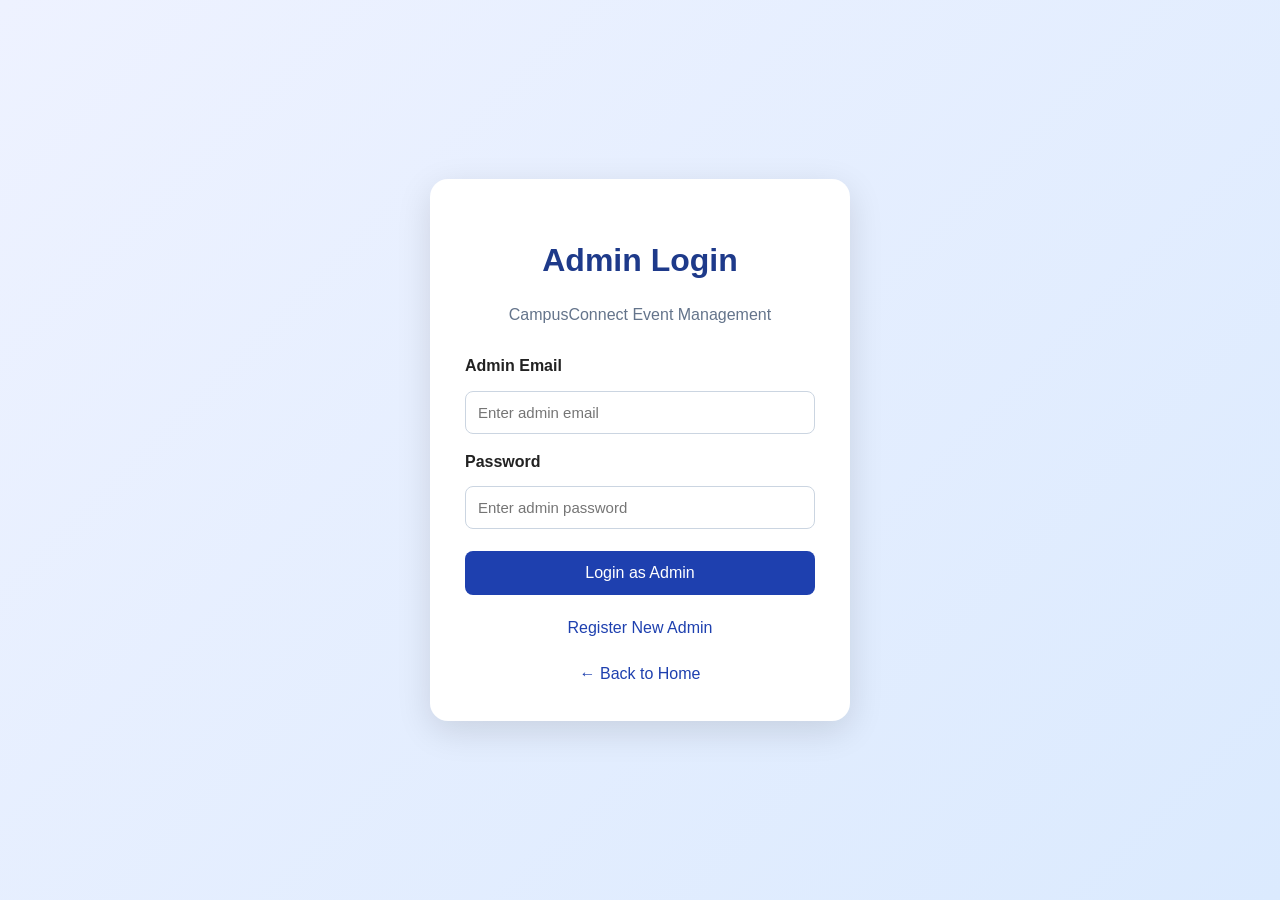
==== admin-dashboard.html @ 044b4eca "Add project files" ====
<!DOCTYPE html>
<html lang="en">
<head>
    <meta charset="UTF-8">
    <meta name="viewport" content="width=device-width, initial-scale=1.0">

    <title>Admin Dashboard | CampusConnect</title>

    <link rel="stylesheet" href="css/style.css">

    <style>
        body {
            margin: 0;
            background: #f1f5f9;
            font-family: Arial, sans-serif;
        }

        .admin-navbar {
            background: #1e3a8a;
            color: white;
            padding: 18px 30px;
            display: flex;
            justify-content: space-between;
            align-items: center;
            flex-wrap: wrap;
            gap: 12px;
        }

        .admin-navbar h2 {
            margin: 0;
        }

        .admin-navbar button {
            background: white;
            color: #1e3a8a;
            border: none;
            padding: 10px 16px;
            border-radius: 6px;
            cursor: pointer;
            font-weight: bold;
        }

        .admin-container {
            max-width: 1150px;
            margin: 30px auto;
            padding: 0 20px;
        }

        .welcome-section {
            margin-bottom: 25px;
        }

        .welcome-section h1 {
            color: #1e293b;
            margin-bottom: 8px;
        }

        .welcome-section p {
            color: #64748b;
        }

        .stats-grid {
            display: grid;
            grid-template-columns: repeat(auto-fit, minmax(200px, 1fr));
            gap: 20px;
            margin-bottom: 30px;
        }

        .stat-card {
            background: white;
            padding: 22px;
            border-radius: 12px;
            box-shadow: 0 3px 12px rgba(0, 0, 0, 0.06);
        }

        .stat-card h3 {
            margin: 0 0 12px;
            color: #64748b;
            font-size: 15px;
        }

        .stat-card p {
            margin: 0;
            color: #1e40af;
            font-size: 30px;
            font-weight: bold;
        }

        .admin-section {
            background: white;
            padding: 25px;
            border-radius: 12px;
            margin-bottom: 25px;
            box-shadow: 0 3px 12px rgba(0, 0, 0, 0.06);
        }

        .admin-section h2 {
            margin-top: 0;
            color: #1e3a8a;
        }

        .event-form {
            display: grid;
            grid-template-columns: repeat(2, minmax(0, 1fr));
            gap: 16px;
        }

        .form-group {
            display: flex;
            flex-direction: column;
            gap: 7px;
        }

        .form-group label {
            font-weight: bold;
            color: #334155;
        }

        .form-group input,
        .form-group select,
        .form-group textarea {
            width: 100%;
            box-sizing: border-box;
            padding: 11px;
            border: 1px solid #cbd5e1;
            border-radius: 6px;
            font-size: 14px;
        }

        .full-width {
            grid-column: 1 / -1;
        }

        .primary-button {
            background: #1e40af;
            color: white;
            border: none;
            padding: 12px 18px;
            border-radius: 6px;
            cursor: pointer;
            font-weight: bold;
        }

        .primary-button:hover {
            background: #1e3a8a;
        }

        .table-wrapper {
            width: 100%;
            overflow-x: auto;
        }

        table {
            width: 100%;
            border-collapse: collapse;
            margin-top: 15px;
            min-width: 650px;
        }

        th, td {
            text-align: left;
            padding: 13px;
            border-bottom: 1px solid #e2e8f0;
        }

        th {
            background: #eff6ff;
            color: #1e3a8a;
        }

        .delete-button {
            background: #dc2626;
            color: white;
            border: none;
            padding: 8px 12px;
            border-radius: 5px;
            cursor: pointer;
        }

        .delete-button:hover {
            background: #b91c1c;
        }

        .empty-message {
            color: #64748b;
            padding: 15px 0;
        }

        #adminMessage {
            margin-top: 15px;
            font-weight: bold;
        }

        @media (max-width: 600px) {
            .event-form {
                grid-template-columns: 1fr;
            }

            .full-width {
                grid-column: auto;
            }

            .admin-section {
                padding: 18px;
            }

            .admin-navbar {
                padding: 16px 20px;
            }
        }
    </style>
</head>

<body>

    <header class="admin-navbar">
        <h2>CampusConnect Admin</h2>
        <button id="adminLogoutButton" type="button">Logout</button>
    </header>

    <main class="admin-container">

        <section class="welcome-section">
            <h1>Admin Dashboard</h1>
            <p>Manage college events and view student registrations.</p>
        </section>

        <!-- Dashboard Statistics -->
        <section class="stats-grid">

            <div class="stat-card">
                <h3>Total Events</h3>
                <p id="totalEvents">0</p>
            </div>

            <div class="stat-card">
                <h3>Registered Students</h3>
                <p id="totalStudents">0</p>
            </div>

            <div class="stat-card">
                <h3>Total Registrations</h3>
                <p id="totalRegistrations">0</p>
            </div>

        </section>
        <!-- Student Management -->
<section class="admin-section">

    <h2>Manage Students</h2>

    <p>View all registered students and manage their accounts.</p>

    <div class="table-wrapper">
        <table>
            <thead>
                <tr>
                    <th>Student Name</th>
                    <th>Email</th>
                    <th>Enrollment Number</th>
                    <th>Department</th>
                    <th>Year</th>
                    <th>Action</th>
                </tr>
            </thead>

            <tbody id="adminStudentsTable">
                <tr>
                    <td colspan="6">Loading students...</td>
                </tr>
            </tbody>
        </table>
    </div>

    <p id="studentManagementMessage" aria-live="polite"></p>

</section>
        <!-- Add Event Form -->
        
        <section class="admin-section">

            <h2>Add New Event</h2>

            <form id="addEventForm" class="event-form">

                <div class="form-group">
                    <label for="eventTitle">Event Name</label>
                    <input
                        type="text"
                        id="eventTitle"
                        placeholder="Enter event name"
                        required
                    >
                </div>

                <div class="form-group">
                    <label for="eventCategory">Category</label>
                    <select id="eventCategory" required>
                        <option value="">Select category</option>
                        <option value="Technical">Technical</option>
                        <option value="Cultural">Cultural</option>
                        <option value="Sports">Sports</option>
                        <option value="Workshop">Workshop</option>
                        <option value="Other">Other</option>
                    </select>
                </div>

                <div class="form-group">
                    <label for="eventDate">Event Date</label>
                    <input type="date" id="eventDate" required>
                </div>

                <div class="form-group">
                    <label for="eventTime">Event Time</label>
                    <input
                        type="text"
                        id="eventTime"
                        placeholder="Example: 10:00 AM"
                        required
                    >
                </div>

                <div class="form-group">
                    <label for="eventVenue">Venue</label>
                    <input
                        type="text"
                        id="eventVenue"
                        placeholder="Enter venue"
                        required
                    >
                </div>

                <div class="form-group">
                    <label for="eventOrganizer">Organizer</label>
                    <input
                        type="text"
                        id="eventOrganizer"
                        placeholder="Enter organizer name"
                        required
                    >
                </div>

                <div class="form-group">
                    <label for="eventSeats">Available Seats</label>
                    <input
                        type="number"
                        id="eventSeats"
                        min="1"
                        placeholder="Enter available seats"
                        required
                    >
                </div>

                <div class="form-group full-width">
                    <label for="eventDescription">Event Description</label>
                    <textarea
                        id="eventDescription"
                        rows="3"
                        placeholder="Describe the event"
                    ></textarea>
                </div>

                <div class="full-width">
                    <button type="submit" class="primary-button">
                        Add Event
                    </button>
                </div>

            </form>

            <p id="adminMessage" aria-live="polite"></p>

        </section>

        <!-- Manage Events -->
        <section class="admin-section">

            <h2>Manage Events</h2>

            <div class="table-wrapper">
                <table>
                    <thead>
                        <tr>
                            <th>Event Name</th>
                            <th>Category</th>
                            <th>Date</th>
                            <th>Venue</th>
                            <th>Seats</th>
                            <th>Action</th>
                        </tr>
                    </thead>

                    <tbody id="adminEventsTable">
                        <tr>
                            <td colspan="6">Loading events...</td>
                        </tr>
                    </tbody>
                </table>
            </div>

        </section>

        <!-- Student Registrations -->
        <section class="admin-section">

            <h2>Student Event Registrations</h2>

            <div class="table-wrapper">
                <table>
                    <thead>
                        <tr>
                            <th>Student Name</th>
                            <th>Email</th>
                            <th>Student ID</th>
                            <th>Department</th>
                            <th>Event Name</th>
                        </tr>
                    </thead>

                    <tbody id="adminRegistrationsTable">
                        <tr>
                            <td colspan="5">Loading registrations...</td>
                        </tr>
                    </tbody>
                </table>
            </div>

        </section>

    </main>

    <script src="js/admin.js"></script>

</body>
</html>
---- css/style.css ----
* {
    box-sizing: border-box;
}

body {
    margin: 0;
    font-family: Arial, sans-serif;
    background: #f4f6f9;
    color: #222;
    line-height: 1.6;
}

header {
    background: #243b6b;
    color: white;
    padding: 15px 6%;
    display: flex;
    align-items: center;
    justify-content: space-between;
    flex-wrap: wrap;
    gap: 12px;
}

header h1 {
    margin: 0;
    font-size: 26px;
}

nav {
    display: flex;
    gap: 18px;
    flex-wrap: wrap;
}

nav a {
    color: white;
    text-decoration: none;
}

nav a:hover {
    text-decoration: underline;
}

.hero {
    text-align: center;
    padding: 100px 20px;
    min-height: 70vh;
}

.hero h2 {
    font-size: 38px;
    color: #243b6b;
}

.hero p {
    max-width: 650px;
    margin: 15px auto 25px;
}

.hero-buttons {
    display: flex;
    justify-content: center;
    gap: 12px;
    flex-wrap: wrap;
}

.button-link,
button {
    display: inline-block;
    border: none;
    background: #243b6b;
    color: white;
    padding: 11px 20px;
    border-radius: 5px;
    cursor: pointer;
    text-decoration: none;
    font-size: 15px;
}

.button-link:hover,
button:hover {
    background: #17294d;
}

.button-link.secondary {
    background: #4d647f;
}

.form-container,
.details-container {
    width: 90%;
    max-width: 600px;
    margin: 35px auto;
    padding: 25px;
    background: white;
    border-radius: 8px;
    box-shadow: 0 3px 12px rgba(0, 0, 0, 0.08);
}

.form-container h2,
.details-container h2 {
    margin-top: 0;
    color: #243b6b;
}

form label {
    display: block;
    margin-top: 12px;
    font-weight: bold;
}

form input,
form select,
.filter-container input,
.filter-container select {
    width: 100%;
    padding: 11px;
    margin-top: 5px;
    border: 1px solid #ccc;
    border-radius: 5px;
    font-size: 15px;
}

form button {
    width: 100%;
    margin-top: 20px;
}

#registerMessage,
#loginMessage,
#eventMessage,
#dashboardMessage,
#myEventsMessage {
    margin-top: 15px;
    font-weight: bold;
}

.page-container {
    width: 90%;
    max-width: 1100px;
    margin: 35px auto;
}

.page-container h2 {
    color: #243b6b;
}

.filter-container {
    display: grid;
    grid-template-columns: 2fr 1fr;
    gap: 15px;
    margin: 25px 0;
}

.event-container {
    display: grid;
    grid-template-columns: repeat(auto-fit, minmax(250px, 1fr));
    gap: 20px;
}

.event-card {
    background: white;
    padding: 20px;
    border-radius: 8px;
    box-shadow: 0 3px 12px rgba(0, 0, 0, 0.08);
}

.event-card h3 {
    color: #243b6b;
    margin-top: 0;
}

.event-card p {
    margin: 8px 0;
}

.event-category {
    display: inline-block;
    background: #e7ecf8;
    color: #243b6b;
    padding: 4px 9px;
    border-radius: 4px;
    font-size: 13px;
}

.details-btn {
    display: inline-block;
    background: #243b6b;
    color: white;
    text-decoration: none;
    padding: 9px 14px;
    border-radius: 5px;
    margin-top: 12px;
}

.details-btn:hover {
    background: #17294d;
}

.cancel-btn {
    background: #b52b36;
    margin-top: 10px;
}

.cancel-btn:hover {
    background: #861e27;
}

footer {
    text-align: center;
    padding: 18px;
    background: #e7eaf0;
}

@media (max-width: 600px) {
    header {
        flex-direction: column;
        text-align: center;
    }

    nav {
        justify-content: center;
    }

    .hero {
        padding: 60px 20px;
    }

    .hero h2 {
        font-size: 30px;
    }

    .filter-container {
        grid-template-columns: 1fr;
    }
}


/* CampusConnect Creative Home Page */

.home-header {
    background: #102653;
    color: white;
    padding: 18px 7%;
    display: flex;
    justify-content: space-between;
    align-items: center;
    gap: 20px;
}

.logo {
    color: white;
    text-decoration: none;
    font-size: 25px;
    font-weight: bold;
    white-space: nowrap;
}

.logo span:last-child {
    color: #54c8ff;
}

.logo-icon {
    margin-right: 7px;
}

.home-header nav {
    display: flex;
    align-items: center;
    gap: 24px;
}

.home-header nav a {
    color: #f3f6ff;
    text-decoration: none;
    font-size: 15px;
}

.home-header nav a:hover,
.home-header nav a.active {
    color: #54c8ff;
}

.home-header nav .nav-register {
    background: #1686f8;
    padding: 10px 17px;
    border-radius: 25px;
    color: white;
}

.home-hero {
    min-height: 550px;
    padding: 65px 7%;
    display: grid;
    grid-template-columns: 1.05fr 0.95fr;
    align-items: center;
    gap: 35px;
    overflow: hidden;
    background: linear-gradient(135deg, #eaf7ff, #f7f3ff);
}

.hero-content {
    max-width: 600px;
    position: relative;
    z-index: 2;
}

.hero-tag {
    display: inline-block;
    background: white;
    color: #1767c5;
    border: 1px solid #d4e8ff;
    border-radius: 25px;
    padding: 9px 15px;
    font-size: 12px;
    font-weight: bold;
    letter-spacing: 1px;
}

.hero-content h1 {
    font-size: clamp(36px, 4.5vw, 58px);
    line-height: 1.12;
    color: #142951;
    margin: 22px 0;
}

.hero-content h1 span {
    display: block;
    color: #1686f8;
}

.hero-content > p {
    color: #536581;
    font-size: 17px;
    line-height: 1.8;
    max-width: 520px;
}

.hero-buttons {
    display: flex;
    gap: 14px;
    flex-wrap: wrap;
    margin-top: 28px;
}

.primary-btn,
.secondary-btn {
    display: inline-block;
    text-decoration: none;
    padding: 14px 23px;
    border-radius: 30px;
    font-weight: bold;
    transition: 0.25s;
}

.primary-btn {
    background: linear-gradient(135deg, #0878f9, #5146e5);
    color: white;
    box-shadow: 0 8px 20px rgba(31, 105, 220, 0.2);
}

.primary-btn span {
    margin-left: 10px;
}

.primary-btn:hover {
    transform: translateY(-3px);
    box-shadow: 0 12px 25px rgba(31, 105, 220, 0.3);
}

.secondary-btn {
    color: #173365;
    border: 1px solid #aabfdf;
    background: white;
}

.secondary-btn:hover {
    background: #e8f2ff;
}

.hero-highlights {
    display: flex;
    gap: 20px;
    flex-wrap: wrap;
    margin-top: 35px;
}

.hero-highlights div {
    display: flex;
    align-items: center;
    gap: 8px;
    color: #354764;
    font-size: 12px;
    font-weight: bold;
}

.hero-highlights strong {
    font-size: 20px;
}

.hero-visual {
    min-height: 390px;
    position: relative;
    display: flex;
    align-items: center;
    justify-content: center;
}

.visual-circle {
    position: absolute;
    border-radius: 50%;
}

.circle-one {
    width: 330px;
    height: 330px;
    background: #d4eaff;
}

.circle-two {
    width: 250px;
    height: 250px;
    background: #c6dcff;
    opacity: 0.7;
}

.campus-illustration {
    width: 100%;
    max-width: 440px;
    height: 330px;
    position: relative;
    z-index: 1;
}

.sun {
    position: absolute;
    top: 15px;
    right: 45px;
    width: 65px;
    height: 65px;
    background: #ffd66b;
    border-radius: 50%;
}

.college-building {
    position: absolute;
    top: 65px;
    left: 50%;
    transform: translateX(-50%);
    width: 235px;
}

.building-roof {
    height: 25px;
    background: #f4a261;
    border: 4px solid #d7834b;
    border-radius: 5px 5px 0 0;
}

.building-main {
    position: relative;
    height: 140px;
    background: #fff2df;
    border: 4px solid #e7b98e;
    border-top: none;
    text-align: center;
    padding: 10px;
}

.building-label {
    color: #526787;
    font-weight: bold;
    font-size: 12px;
    margin-bottom: 12px;
}

.building-columns {
    display: flex;
    justify-content: space-around;
}

.building-columns span {
    height: 65px;
    width: 25px;
    background: #9bd5f5;
    border: 3px solid white;
    border-radius: 4px;
}

.building-door {
    position: absolute;
    bottom: 0;
    left: calc(50% - 17px);
    height: 45px;
    width: 34px;
    background: #5e779a;
    border-radius: 12px 12px 0 0;
}

.ground {
    position: absolute;
    bottom: 12px;
    left: 0;
    right: 0;
    height: 65px;
    background: #a7dbad;
    border-radius: 50% 50% 12px 12px;
}

.person {
    position: absolute;
    z-index: 3;
    bottom: 40px;
    width: 48px;
    height: 120px;
}

.person-one {
    left: 55px;
}

.person-two {
    left: 180px;
    bottom: 32px;
}

.person-three {
    right: 45px;
}

.person-head {
    width: 29px;
    height: 31px;
    background: #e8ae84;
    border-radius: 50%;
    margin: 0 auto;
    border-top: 7px solid #463329;
}

.person-body {
    width: 46px;
    height: 52px;
    background: #2876d2;
    border-radius: 12px 12px 5px 5px;
    margin-top: 4px;
}

.person-two .person-body {
    background: #8c5bd6;
}

.person-three .person-body {
    background: #f08b65;
}

.person-leg {
    position: absolute;
    bottom: 0;
    width: 14px;
    height: 36px;
    background: #30415c;
    border-radius: 4px;
}

.person-leg.left {
    left: 7px;
}

.person-leg.right {
    right: 7px;
}

.floating-card {
    position: absolute;
    z-index: 4;
    display: flex;
    align-items: center;
    gap: 12px;
    padding: 13px 16px;
    background: white;
    border-radius: 13px;
    box-shadow: 0 8px 25px rgba(29, 60, 112, 0.13);
}

.floating-card > span {
    font-size: 27px;
}

.floating-card strong,
.floating-card small {
    display: block;
}

.floating-card strong {
    color: #18315d;
    font-size: 13px;
}

.floating-card small {
    color: #77849a;
    font-size: 11px;
    margin-top: 4px;
}

.card-top {
    top: 15px;
    left: 0;
}

.card-bottom {
    right: -5px;
    bottom: 0;
}

.features-section {
    padding: 70px 7%;
    background: white;
}

.section-heading {
    text-align: center;
    margin-bottom: 40px;
}

.section-heading > span {
    color: #167cf0;
    font-size: 12px;
    font-weight: bold;
    letter-spacing: 2px;
}

.section-heading h2 {
    color: #172d53;
    font-size: 32px;
    margin: 12px 0;
}

.section-heading p {
    color: #728099;
}

.features-grid {
    display: grid;
    grid-template-columns: repeat(4, 1fr);
    gap: 22px;
}

.feature-card {
    padding: 27px 20px;
    border: 1px solid #edf0f7;
    border-radius: 15px;
    text-align: center;
    transition: 0.25s;
}

.feature-card:hover {
    transform: translateY(-6px);
    box-shadow: 0 12px 30px rgba(29, 60, 112, 0.1);
}

.feature-icon {
    width: 65px;
    height: 65px;
    border-radius: 20px;
    display: grid;
    place-items: center;
    margin: 0 auto 18px;
    font-size: 29px;
}

.feature-icon.blue {
    background: #e0efff;
}

.feature-icon.purple {
    background: #f0e6ff;
}

.feature-icon.orange {
    background: #fff0d7;
}

.feature-icon.green {
    background: #dff8ed;
}

.feature-card h3 {
    color: #18315d;
    font-size: 18px;
}

.feature-card p {
    color: #728099;
    line-height: 1.7;
    font-size: 14px;
}

.join-section {
    margin: 25px 7% 55px;
    padding: 45px 20px;
    text-align: center;
    border-radius: 20px;
    background: linear-gradient(120deg, #153568, #5146bc);
    color: white;
}

.join-section h2 {
    font-size: 29px;
}

.join-section p {
    margin-bottom: 25px;
    color: #e0eaff;
}

.join-section .primary-btn {
    background: white;
    color: #234e9a;
}

.home-footer {
    background: #102653;
    color: white;
    text-align: center;
    padding: 20px;
}

@media (max-width: 900px) {
    .home-header {
        flex-direction: column;
    }

    .home-header nav {
        justify-content: center;
        gap: 14px;
        flex-wrap: wrap;
    }

    .home-hero {
        grid-template-columns: 1fr;
        text-align: center;
    }

    .hero-content {
        margin: auto;
    }

    .hero-content > p {
        margin-left: auto;
        margin-right: auto;
    }

    .hero-buttons,
    .hero-highlights {
        justify-content: center;
    }

    .hero-visual {
        width: 100%;
        max-width: 500px;
        margin: auto;
    }

    .features-grid {
        grid-template-columns: repeat(2, 1fr);
    }
}

@media (max-width: 520px) {
    .home-header nav {
        gap: 12px;
    }

    .home-header nav a {
        font-size: 13px;
    }

    .home-hero {
        padding: 45px 6%;
    }

    .hero-content h1 {
        font-size: 37px;
    }

    .hero-highlights {
        gap: 12px;
    }

    .hero-visual {
        transform: scale(0.9);
        margin: -10px 0;
    }

    .features-grid {
        grid-template-columns: 1fr;
    }

    .section-heading h2 {
        font-size: 26px;
    }

    .join-section h2 {
        font-size: 24px;
    }
}

.admin-login-btn {
    display: inline-block;
    padding: 12px 24px;
    background-color: #6c63ff;
    color: white;
    text-decoration: none;
    border-radius: 8px;
    font-weight: bold;
    margin: 10px;
    transition: 0.3s;
}

.admin-login-btn:hover {
    background-color: #5148d8;
    transform: translateY(-2px);
}

/* ===== CampusConnect Design Improvements ===== */

* {
    box-sizing: border-box;
}

body {
    font-family: Arial, sans-serif;
    margin: 0;
    background-color: #f4f6fb;
    color: #222;
    line-height: 1.6;
}

h1, h2, h3 {
    color: #26356b;
}

button,
input,
select,
textarea {
    font-family: inherit;
    font-size: 15px;
}

button {
    cursor: pointer;
    transition: background-color 0.3s ease, transform 0.2s ease;
}

button:hover {
    transform: translateY(-2px);
}

input,
select,
textarea {
    max-width: 100%;
    padding: 10px 12px;
    border: 1px solid #d0d5e2;
    border-radius: 6px;
}

input:focus,
select:focus,
textarea:focus {
    outline: 2px solid #6c63ff;
    outline-offset: 1px;
}

.event-container {
    display: grid;
    grid-template-columns: repeat(auto-fit, minmax(260px, 1fr));
    gap: 22px;
    padding: 20px 0;
}

.event-card {
    background-color: #ffffff;
    padding: 22px;
    border-radius: 12px;
    box-shadow: 0 4px 15px rgba(0, 0, 0, 0.07);
    transition: transform 0.25s ease, box-shadow 0.25s ease;
}

.event-card:hover {
    transform: translateY(-5px);
    box-shadow: 0 8px 22px rgba(0, 0, 0, 0.12);
}

.filter-container {
    display: flex;
    flex-wrap: wrap;
    gap: 12px;
    margin: 20px 0;
}

.filter-container input {
    flex: 1;
    min-width: 200px;
}

.filter-container select {
    min-width: 170px;
}

.admin-section {
    background-color: #ffffff;
    margin: 25px 0;
    padding: 24px;
    border-radius: 12px;
    box-shadow: 0 4px 15px rgba(0, 0, 0, 0.05);
}

.table-wrapper {
    width: 100%;
    overflow-x: auto;
}

table {
    width: 100%;
    border-collapse: collapse;
    margin-top: 15px;
    background-color: #ffffff;
}

th,
td {
    padding: 12px;
    text-align: left;
    border-bottom: 1px solid #e5e7ef;
}

th {
    background-color: #eef0ff;
    color: #26356b;
}

tr:hover td {
    background-color: #f8f9ff;
}

@media (max-width: 600px) {
    .admin-section {
        padding: 15px;
    }

    th,
    td {
        padding: 9px;
        font-size: 13px;
    }

    .filter-container {
        flex-direction: column;
    }

    .filter-container input,
    .filter-container select {
        width: 100%;
    }
}
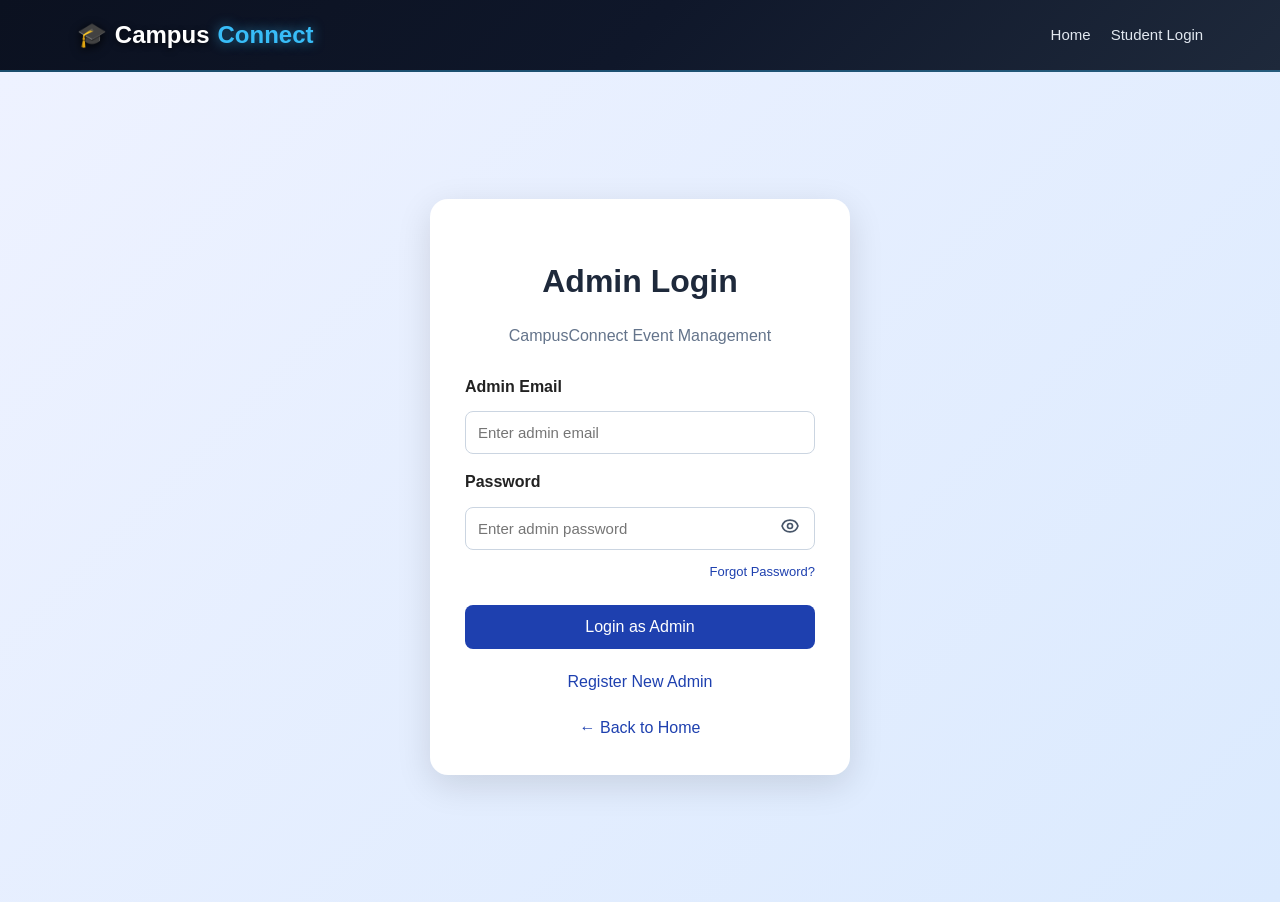
==== commit 025f9831: "Fix navbar brand heading visibility and contrast across all pages" ====
--- a/admin-dashboard.html
+++ b/admin-dashboard.html
@@ -1,5 +1,6 @@
 <!DOCTYPE html>
 <html lang="en">
+
 <head>
     <meta charset="UTF-8">
     <meta name="viewport" content="width=device-width, initial-scale=1.0">
@@ -16,28 +17,75 @@
         }
 
         .admin-navbar {
-            background: #1e3a8a;
-            color: white;
-            padding: 18px 30px;
+            background: linear-gradient(135deg, #0b1120 0%, #0f172a 50%, #1e293b 100%) !important;
+            color: #ffffff !important;
+            padding: 16px 30px;
             display: flex;
             justify-content: space-between;
             align-items: center;
             flex-wrap: wrap;
-            gap: 12px;
-        }
-
-        .admin-navbar h2 {
-            margin: 0;
+            gap: 15px;
+            box-shadow: 0 4px 20px rgba(0, 0, 0, 0.25) !important;
+            border-bottom: 2px solid rgba(56, 189, 248, 0.35) !important;
+        }
+
+        .admin-navbar .logo,
+        .admin-navbar a.logo,
+        .admin-navbar a.logo:link,
+        .admin-navbar a.logo:visited,
+        .admin-navbar a.logo:hover,
+        .admin-navbar a.logo:active {
+            color: #ffffff !important;
+            text-decoration: none !important;
+            font-size: 24px;
+            font-weight: 700;
+            display: inline-flex;
+            align-items: center;
+            gap: 8px;
+            text-shadow: 0 2px 8px rgba(0, 0, 0, 0.6);
+        }
+
+        .admin-navbar .logo .brand-campus {
+            color: #ffffff !important;
+            font-weight: 700;
+        }
+
+        .admin-navbar .logo .brand-connect,
+        .admin-navbar .logo span:last-child {
+            color: #38bdf8 !important;
+            font-weight: 700;
+            text-shadow: 0 0 12px rgba(56, 189, 248, 0.6);
+        }
+
+        .admin-navbar .admin-badge {
+            background: rgba(56, 189, 248, 0.18);
+            color: #38bdf8 !important;
+            border: 1px solid rgba(56, 189, 248, 0.4);
+            font-size: 12px;
+            font-weight: 700;
+            padding: 3px 10px;
+            border-radius: 12px;
+            margin-left: 8px;
+            text-transform: uppercase;
+            letter-spacing: 0.5px;
         }
 
         .admin-navbar button {
-            background: white;
-            color: #1e3a8a;
+            background: #ffffff;
+            color: #0f172a;
             border: none;
-            padding: 10px 16px;
-            border-radius: 6px;
+            padding: 9px 18px;
+            border-radius: 8px;
             cursor: pointer;
-            font-weight: bold;
+            font-weight: 700;
+            box-shadow: 0 2px 8px rgba(0, 0, 0, 0.15);
+            transition: all 0.2s ease;
+        }
+
+        .admin-navbar button:hover {
+            background: #ef4444;
+            color: #ffffff;
+            box-shadow: 0 4px 12px rgba(239, 68, 68, 0.35);
         }
 
         .admin-container {
@@ -157,7 +205,8 @@
             min-width: 650px;
         }
 
-        th, td {
+        th,
+        td {
             text-align: left;
             padding: 13px;
             border-bottom: 1px solid #e2e8f0;
@@ -214,8 +263,15 @@
 <body>
 
     <header class="admin-navbar">
-        <h2>CampusConnect Admin</h2>
-        <button id="adminLogoutButton" type="button">Logout</button>
+        <a href="index.html" class="logo" style="color: #ffffff !important; text-decoration: none !important; font-size: 24px; font-weight: 700; display: inline-flex; align-items: center; gap: 8px;">
+            <span class="logo-icon" style="font-size: 24px;">🎓</span>
+            <span class="brand-campus" style="color: #ffffff !important;">Campus</span><span class="brand-connect" style="color: #38bdf8 !important;">Connect</span>
+            <span class="admin-badge">Admin</span>
+        </a>
+        <div style="display: flex; align-items: center; gap: 18px;">
+            <a href="index.html" style="color: #e2e8f0; text-decoration: none; font-size: 14px; font-weight: 500;">Home</a>
+            <button id="adminLogoutButton" type="button">Logout</button>
+        </div>
     </header>
 
     <main class="admin-container">
@@ -245,38 +301,38 @@
 
         </section>
         <!-- Student Management -->
-<section class="admin-section">
-
-    <h2>Manage Students</h2>
-
-    <p>View all registered students and manage their accounts.</p>
-
-    <div class="table-wrapper">
-        <table>
-            <thead>
-                <tr>
-                    <th>Student Name</th>
-                    <th>Email</th>
-                    <th>Enrollment Number</th>
-                    <th>Department</th>
-                    <th>Year</th>
-                    <th>Action</th>
-                </tr>
-            </thead>
-
-            <tbody id="adminStudentsTable">
-                <tr>
-                    <td colspan="6">Loading students...</td>
-                </tr>
-            </tbody>
-        </table>
-    </div>
-
-    <p id="studentManagementMessage" aria-live="polite"></p>
-
-</section>
+        <section class="admin-section">
+
+            <h2>Manage Students</h2>
+
+            <p>View all registered students and manage their accounts.</p>
+
+            <div class="table-wrapper">
+                <table>
+                    <thead>
+                        <tr>
+                            <th>Student Name</th>
+                            <th>Email</th>
+                            <th>Enrollment Number</th>
+                            <th>Department</th>
+                            <th>Year</th>
+                            <th>Action</th>
+                        </tr>
+                    </thead>
+
+                    <tbody id="adminStudentsTable">
+                        <tr>
+                            <td colspan="6">Loading students...</td>
+                        </tr>
+                    </tbody>
+                </table>
+            </div>
+
+            <p id="studentManagementMessage" aria-live="polite"></p>
+
+        </section>
         <!-- Add Event Form -->
-        
+
         <section class="admin-section">
 
             <h2>Add New Event</h2>
@@ -285,12 +341,7 @@
 
                 <div class="form-group">
                     <label for="eventTitle">Event Name</label>
-                    <input
-                        type="text"
-                        id="eventTitle"
-                        placeholder="Enter event name"
-                        required
-                    >
+                    <input type="text" id="eventTitle" placeholder="Enter event name" required>
                 </div>
 
                 <div class="form-group">
@@ -312,52 +363,27 @@
 
                 <div class="form-group">
                     <label for="eventTime">Event Time</label>
-                    <input
-                        type="text"
-                        id="eventTime"
-                        placeholder="Example: 10:00 AM"
-                        required
-                    >
+                    <input type="text" id="eventTime" placeholder="Example: 10:00 AM" required>
                 </div>
 
                 <div class="form-group">
                     <label for="eventVenue">Venue</label>
-                    <input
-                        type="text"
-                        id="eventVenue"
-                        placeholder="Enter venue"
-                        required
-                    >
+                    <input type="text" id="eventVenue" placeholder="Enter venue" required>
                 </div>
 
                 <div class="form-group">
                     <label for="eventOrganizer">Organizer</label>
-                    <input
-                        type="text"
-                        id="eventOrganizer"
-                        placeholder="Enter organizer name"
-                        required
-                    >
+                    <input type="text" id="eventOrganizer" placeholder="Enter organizer name" required>
                 </div>
 
                 <div class="form-group">
                     <label for="eventSeats">Available Seats</label>
-                    <input
-                        type="number"
-                        id="eventSeats"
-                        min="1"
-                        placeholder="Enter available seats"
-                        required
-                    >
+                    <input type="number" id="eventSeats" min="1" placeholder="Enter available seats" required>
                 </div>
 
                 <div class="form-group full-width">
                     <label for="eventDescription">Event Description</label>
-                    <textarea
-                        id="eventDescription"
-                        rows="3"
-                        placeholder="Describe the event"
-                    ></textarea>
+                    <textarea id="eventDescription" rows="3" placeholder="Describe the event"></textarea>
                 </div>
 
                 <div class="full-width">
@@ -432,4 +458,5 @@
     <script src="js/admin.js"></script>
 
 </body>
+
 </html>
--- a/css/style.css
+++ b/css/style.css
@@ -11,34 +11,52 @@
 }
 
 header {
-    background: #243b6b;
-    color: white;
-    padding: 15px 6%;
+    background: linear-gradient(135deg, #0b1120 0%, #0f172a 50%, #1e293b 100%) !important;
+    color: #ffffff !important;
+    padding: 16px 6%;
     display: flex;
     align-items: center;
     justify-content: space-between;
     flex-wrap: wrap;
-    gap: 12px;
-}
-
-header h1 {
+    gap: 16px;
+    box-shadow: 0 4px 20px rgba(0, 0, 0, 0.25) !important;
+    border-bottom: 2px solid rgba(56, 189, 248, 0.35) !important;
+}
+
+header h1,
+header h2,
+header h3 {
     margin: 0;
-    font-size: 26px;
+    font-size: 24px;
+    font-weight: 700;
+    color: #ffffff !important;
+    text-shadow: 0 2px 8px rgba(0, 0, 0, 0.6);
+}
+
+header h1 span,
+header h2 span {
+    color: #38bdf8 !important;
+    text-shadow: 0 0 12px rgba(56, 189, 248, 0.5);
 }
 
 nav {
     display: flex;
-    gap: 18px;
+    gap: 20px;
+    align-items: center;
     flex-wrap: wrap;
 }
 
 nav a {
-    color: white;
+    color: #e2e8f0 !important;
     text-decoration: none;
+    font-weight: 500;
+    font-size: 15px;
+    transition: color 0.2s ease;
 }
 
 nav a:hover {
-    text-decoration: underline;
+    color: #38bdf8 !important;
+    text-decoration: none;
 }
 
 .hero {
@@ -239,29 +257,63 @@
 /* CampusConnect Creative Home Page */
 
 .home-header {
-    background: #102653;
-    color: white;
-    padding: 18px 7%;
+    background: linear-gradient(135deg, #0b1120 0%, #0f172a 50%, #1e293b 100%) !important;
+    color: white !important;
+    padding: 16px 7%;
     display: flex;
     justify-content: space-between;
     align-items: center;
     gap: 20px;
-}
-
-.logo {
-    color: white;
-    text-decoration: none;
-    font-size: 25px;
-    font-weight: bold;
+    box-shadow: 0 4px 20px rgba(0, 0, 0, 0.25) !important;
+    border-bottom: 2px solid rgba(56, 189, 248, 0.35) !important;
+}
+
+.logo,
+.logo:link,
+.logo:visited,
+.logo:hover,
+.logo:focus,
+.logo:active,
+header .logo,
+.admin-navbar .logo,
+.home-header .logo {
+    color: #ffffff !important;
+    text-decoration: none !important;
+    font-size: 24px;
+    font-weight: 700;
     white-space: nowrap;
-}
-
+    display: inline-flex;
+    align-items: center;
+    gap: 8px;
+    text-shadow: 0 2px 8px rgba(0, 0, 0, 0.6);
+}
+
+.logo .brand-campus,
+.logo span.brand-campus {
+    color: #ffffff !important;
+    font-weight: 700;
+    text-shadow: 0 2px 6px rgba(0, 0, 0, 0.6);
+}
+
+.logo .brand-connect,
+.logo span.brand-connect,
 .logo span:last-child {
-    color: #54c8ff;
+    color: #38bdf8 !important;
+    font-weight: 700;
+    text-shadow: 0 0 12px rgba(56, 189, 248, 0.6);
+}
+
+.logo:hover .brand-connect,
+.logo:hover span.brand-connect,
+.logo:hover span:last-child {
+    color: #7dd3fc !important;
+    text-shadow: 0 0 16px rgba(125, 211, 252, 0.85);
 }
 
 .logo-icon {
-    margin-right: 7px;
+    font-size: 24px;
+    display: inline-block;
+    filter: drop-shadow(0 2px 4px rgba(0, 0, 0, 0.4));
 }
 
 .home-header nav {
@@ -836,8 +888,11 @@
     line-height: 1.6;
 }
 
-h1, h2, h3 {
-    color: #26356b;
+/* Content Headings */
+h1:not(header *):not(.admin-navbar *):not(.home-header *),
+h2:not(header *):not(.admin-navbar *):not(.home-header *),
+h3:not(header *):not(.admin-navbar *):not(.home-header *) {
+    color: #1e293b;
 }
 
 button,
@@ -964,4 +1019,55 @@
     .filter-container select {
         width: 100%;
     }
+}
+
+/* ==========================================
+   PASSWORD WITH SHOW/HIDE EYE ICON
+   ========================================== */
+.password-input-group {
+    position: relative;
+    width: 100%;
+    display: flex;
+    align-items: center;
+}
+
+.password-input-group input {
+    width: 100%;
+    padding-right: 44px !important;
+}
+
+button.toggle-password-btn {
+    position: absolute;
+    right: 8px;
+    top: 50%;
+    transform: translateY(-50%);
+    width: 34px !important;
+    height: 34px !important;
+    min-width: unset !important;
+    margin: 0 !important;
+    padding: 6px !important;
+    background: transparent !important;
+    border: none !important;
+    cursor: pointer;
+    display: flex;
+    align-items: center;
+    justify-content: center;
+    color: #475569 !important;
+    border-radius: 6px;
+    box-shadow: none !important;
+    transition: color 0.2s, background-color 0.2s;
+    z-index: 5 !important;
+}
+
+button.toggle-password-btn:hover {
+    color: #1e3a8a !important;
+    background-color: rgba(226, 232, 240, 0.6) !important;
+}
+
+button.toggle-password-btn svg {
+    width: 20px;
+    height: 20px;
+    display: block;
+    stroke: currentColor;
+    pointer-events: none;
 }
